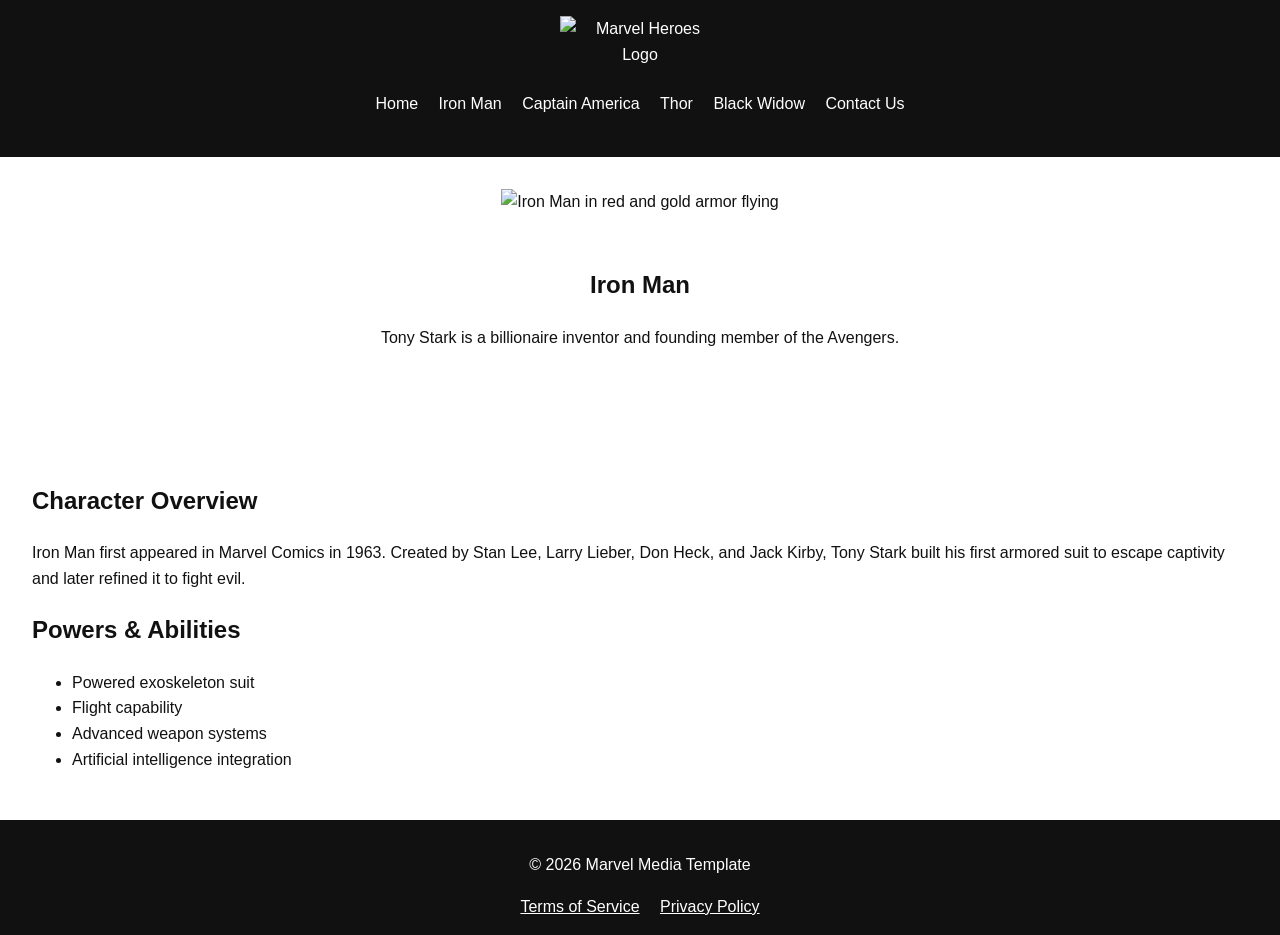
==== blackwidow.html @ 09e1143c "Creacion de paginas" ====
<!DOCTYPE html>
<html lang="en">
<head>
<meta charset="UTF-8">
<meta name="viewport" content="width=device-width, initial-scale=1.0">
<title>Iron Man | Marvel Heroes</title>
<link rel="stylesheet" href="css/style.css">
</head>

<body>

<header>
    <img src="images/logo.png" alt="Marvel Heroes Logo" class="logo">
    <nav>
        <ul>
            <li><a href="index.html">Home</a></li>
            <li><a href="ironman.html">Iron Man</a></li>
            <li><a href="captainamerica.html">Captain America</a></li>
            <li><a href="thor.html">Thor</a></li>
            <li><a href="blackwidow.html">Black Widow</a></li>
            <li><a href="contact.html">Contact Us</a></li>
        </ul>
    </nav>
</header>

<section class="hero">
    <img src="images/ironman.jpg" alt="Iron Man in red and gold armor flying">
    <div class="cta">
        <h1>Iron Man</h1>
        <p>Tony Stark is a billionaire inventor and founding member of the Avengers.</p>
    </div>
</section>

<section>
    <h2>Character Overview</h2>
    <p>
    Iron Man first appeared in Marvel Comics in 1963. Created by Stan Lee,
    Larry Lieber, Don Heck, and Jack Kirby, Tony Stark built his first
    armored suit to escape captivity and later refined it to fight evil.
    </p>

    <h2>Powers & Abilities</h2>
    <ul>
        <li>Powered exoskeleton suit</li>
        <li>Flight capability</li>
        <li>Advanced weapon systems</li>
        <li>Artificial intelligence integration</li>
    </ul>
</section>

<footer>
    <p>&copy; 2026 Marvel Media Template</p>
    <a href="#">Terms of Service</a>
    <a href="#">Privacy Policy</a>
</footer>

</body>
</html>
---- css/style.css ----
html {
    font-size: 100%;
}

body {
    font-family: Arial, sans-serif;
    margin: 0;
    line-height: 1.6;
    background-color: #ffffff;
    color: #111111;
}

header {
    background-color: #111111;
    color: #ffffff;
    padding: 1rem;
    text-align: center;
}

.logo {
    max-width: 10rem;
}

nav ul {
    list-style: none;
    padding: 0;
}

nav ul li {
    display: inline-block;
    margin: 0.5rem;
}

nav a {
    color: #ffffff;
    text-decoration: none;
}

nav a:focus,
nav a:hover {
    text-decoration: underline;
}

.hero {
    position: relative;
    text-align: center;
}

.hero img {
    width: 100%;
    height: auto;
}

.cta {
    padding: 2rem;
}

.button {
    display: inline-block;
    padding: 0.8rem 1.5rem;
    background-color: #cc0000;
    color: #ffffff;
    text-decoration: none;
}

.button:hover,
button:hover {
    background-color: #990000;
}

section {
    padding: 2rem;
}

form {
    max-width: 40rem;
    margin: auto;
}

input,
textarea,
button {
    width: 100%;
    padding: 0.8rem;
    margin-bottom: 1rem;
}

button {
    background-color: #111111;
    color: #ffffff;
    border: none;
}

footer {
    background-color: #111111;
    color: #ffffff;
    text-align: center;
    padding: 1rem;
}

footer a {
    color: #ffffff;
    margin: 0.5rem;
}
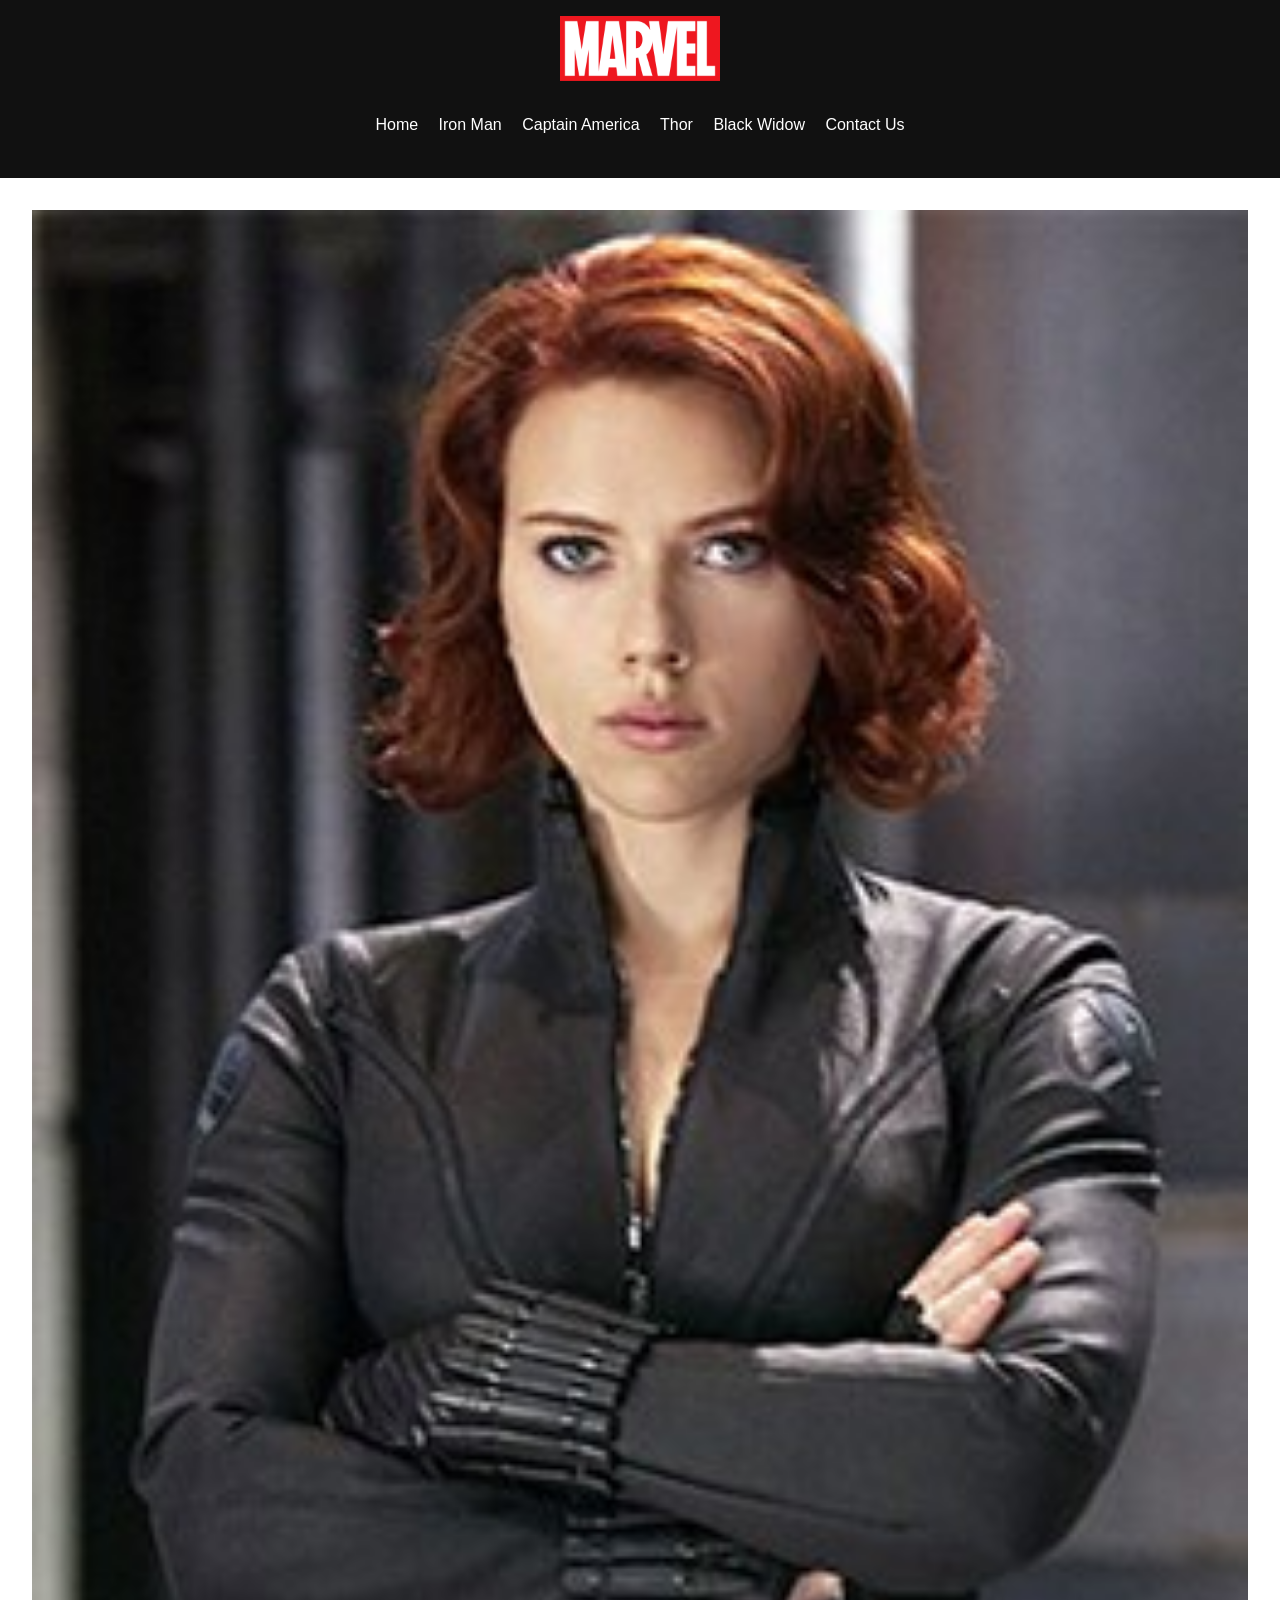
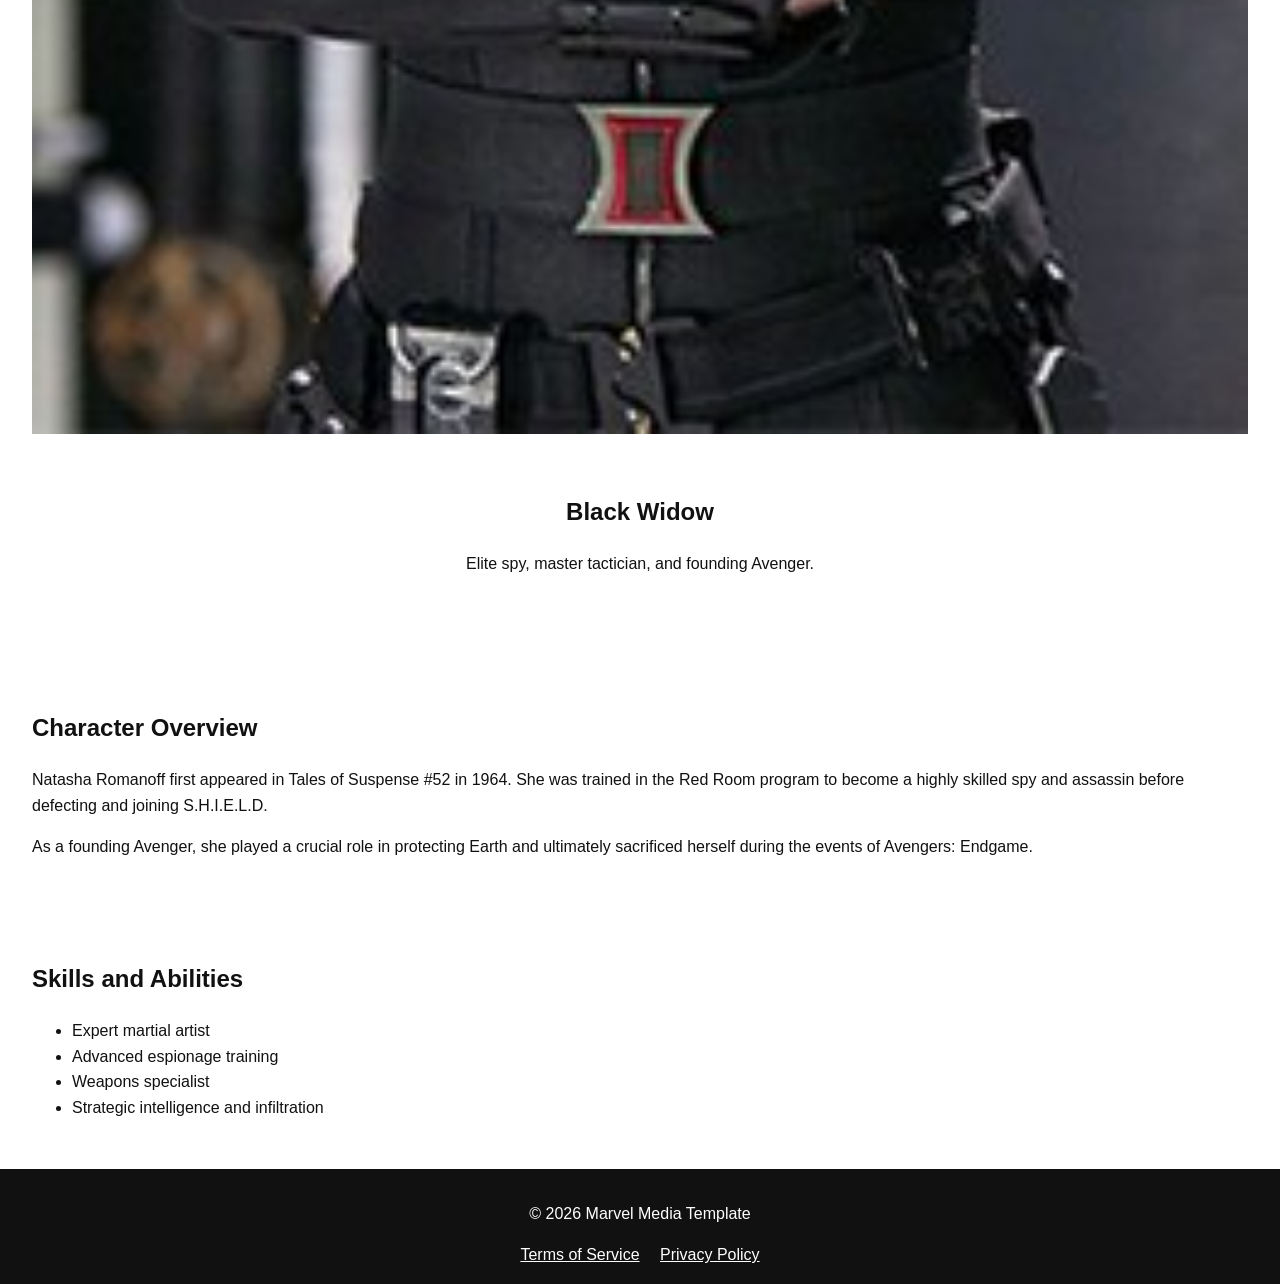
==== commit 8e8bba4d: "Cargando imagenes" ====
--- a/blackwidow.html
+++ b/blackwidow.html
@@ -3,15 +3,16 @@
 <head>
 <meta charset="UTF-8">
 <meta name="viewport" content="width=device-width, initial-scale=1.0">
-<title>Iron Man | Marvel Heroes</title>
+<title>Black Widow | Marvel Heroes</title>
 <link rel="stylesheet" href="css/style.css">
+<link rel="icon" href="images/favicon.ico">
 </head>
 
 <body>
 
 <header>
-    <img src="images/logo.png" alt="Marvel Heroes Logo" class="logo">
-    <nav>
+    <img src="images/logo.png" alt="Marvel Heroes website logo" class="logo">
+    <nav aria-label="Main Navigation">
         <ul>
             <li><a href="index.html">Home</a></li>
             <li><a href="ironman.html">Iron Man</a></li>
@@ -23,30 +24,40 @@
     </nav>
 </header>
 
+<main>
+
 <section class="hero">
-    <img src="images/ironman.jpg" alt="Iron Man in red and gold armor flying">
+    <img src="images/blackwidow.jpg" alt="Black Widow in tactical combat suit">
     <div class="cta">
-        <h1>Iron Man</h1>
-        <p>Tony Stark is a billionaire inventor and founding member of the Avengers.</p>
+        <h1>Black Widow</h1>
+        <p>Elite spy, master tactician, and founding Avenger.</p>
     </div>
 </section>
 
 <section>
     <h2>Character Overview</h2>
     <p>
-    Iron Man first appeared in Marvel Comics in 1963. Created by Stan Lee,
-    Larry Lieber, Don Heck, and Jack Kirby, Tony Stark built his first
-    armored suit to escape captivity and later refined it to fight evil.
+        Natasha Romanoff first appeared in Tales of Suspense #52 in 1964.
+        She was trained in the Red Room program to become a highly skilled
+        spy and assassin before defecting and joining S.H.I.E.L.D.
     </p>
+    <p>
+        As a founding Avenger, she played a crucial role in protecting Earth
+        and ultimately sacrificed herself during the events of Avengers: Endgame.
+    </p>
+</section>
 
-    <h2>Powers & Abilities</h2>
+<section>
+    <h2>Skills and Abilities</h2>
     <ul>
-        <li>Powered exoskeleton suit</li>
-        <li>Flight capability</li>
-        <li>Advanced weapon systems</li>
-        <li>Artificial intelligence integration</li>
+        <li>Expert martial artist</li>
+        <li>Advanced espionage training</li>
+        <li>Weapons specialist</li>
+        <li>Strategic intelligence and infiltration</li>
     </ul>
 </section>
+
+</main>
 
 <footer>
     <p>&copy; 2026 Marvel Media Template</p>
